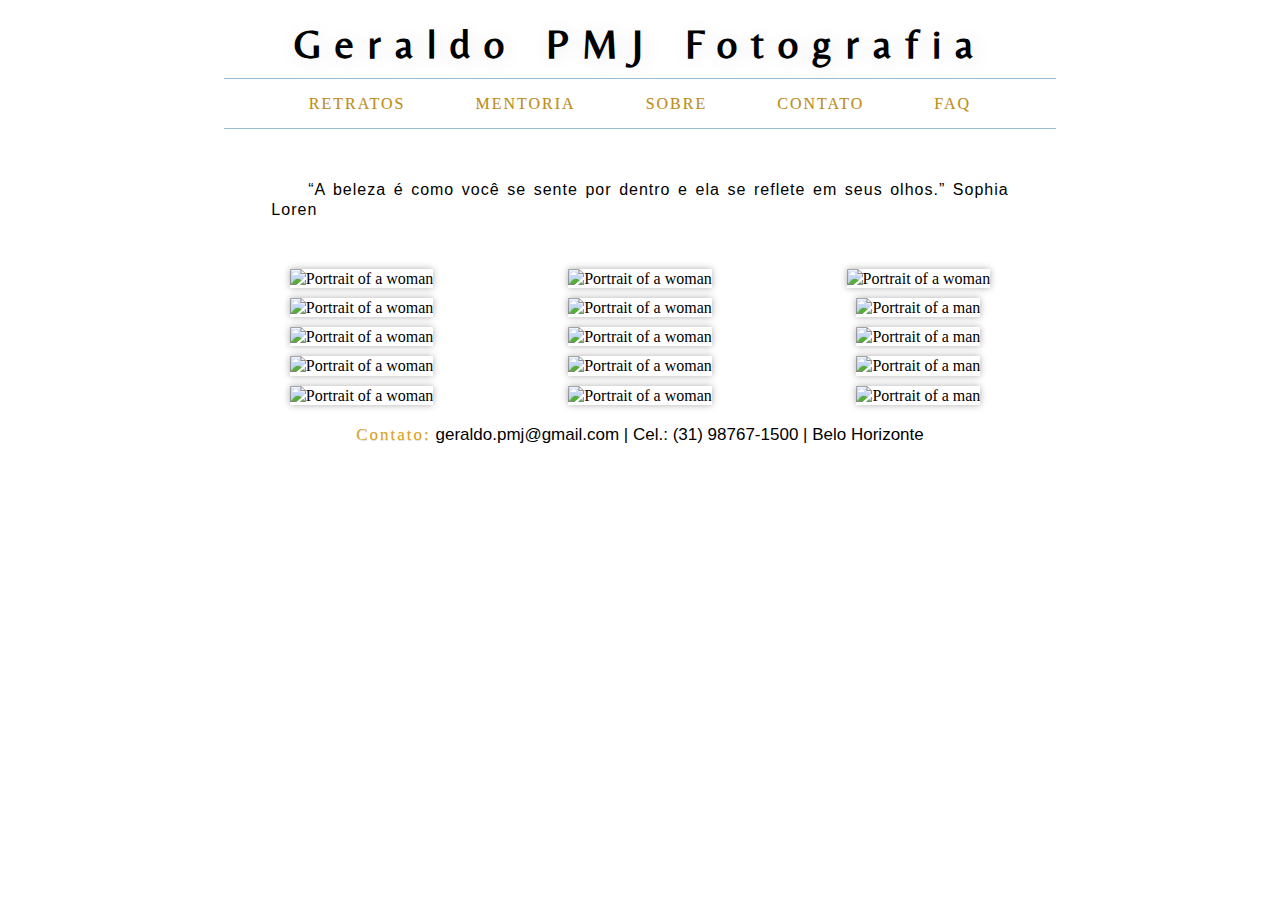
==== index.html @ c6abc226 "chages hr to border lines and other minor changes" ====
<!DOCTYPE html> <!--The declaration is not an HTML tag. 
    It is an "information" to the browser about what document type to expect.-->
    
    <html lang="pt-br"> 
        <!--representa a raiz de um HTML ou XHTML documento. 
        Todos os outros elementos devem ser descendentes desse elemento.-->
        <script src="./script.js"></script>
        
        <head>
            <!-- Providencia informações gerais (metadados) sobre o documento, 
            incluindo seu título e links para scripts e folhas de estilos.-->

            <link rel="preconnect" href="https://fonts.googleapis.com">
            <link rel="preconnect" href="https://fonts.gstatic.com" crossorigin>
            <link href="https://fonts.googleapis.com/css2?family=Belleza&family=EB+Garamond:wght@500&family=Inter:wght@400;900&family=Montserrat&family=Nunito:wght@300&family=Playfair+Display&display=swap" rel="stylesheet">

            <meta charset="UTF-8">
            <meta name="viewport" content="width=device-width, initial-scale=1.0">
            <title>Geraldo PMJ Fotografia</title>
            <link rel="stylesheet" href="./style.css">

        </head>

        <body>
            <!--Representa o conteúdo de um documento HTML.-->
            <script src="script.js"></script>

            <header>
                <!-- Representa um grupo de suporte introdutório ou navegacional. Pode conter 
                alguns elementos de cabeçalho mas também outros elementos como um logo, 
                seções de cabeçalho, formulário de pesquisa, e outros. -->
        
                <div class="title"> 
                    <!--é um container genérico para conteúdo de fluxo, que de 
                    certa forma não representa nada. Ele pode ser utilizado para 
                    agrupar elementos para fins de estilos (usando class ou id)-->
                    
                    <h1>Geraldo PMJ Fotografia</h1>

                </div>

                <div class="menu">
                    <a href="./index.html" class="myButton">RETRATOS</a>
                    <a href="./mentoria.html" class="myButton">MENTORIA</a>
                    <a href="./sobre.html" class="myButton">SOBRE</a>
                    <a href="./contato.html" class="myButton">CONTATO</a>
                    <a href="./faq.html" class="myButton">FAQ</a>
                </div>

            </header>
            
            <main>
                <!--define o conteúdo principal dentro do <body> em seu documento ou aplicação. 
                entende-se como conteúdo principal aquele relacionado diretamente com o tópico 
                central da página ou com a funcionalidade central da aplicação.-->

                <div class="center">
                    ​<p>“A beleza é como você se sente por dentro e ela se reflete em seus olhos.” Sophia Loren</p>
                </div>
                
                <div class="fotos">
                    <section id="photos">
                        <figure><img src="./images/1.jpg" alt="Portrait of a woman"></figure>
                        <figure><img src="./images/2.jpg" alt="Portrait of a woman"></figure>
                        <figure><img src="./images/3.jpg" alt="Portrait of a woman"></figure>
                        <figure><img src="./images/4.jpg" alt="Portrait of a woman"></figure>
                        <figure><img src="./images/5.jpg" alt="Portrait of a woman"></figure>
                        <figure><img src="./images/6.jpg" alt="Portrait of a woman"></figure>
                        <figure><img src="./images/7.jpg" alt="Portrait of a woman"></figure>
                        <figure><img src="./images/8.jpg" alt="Portrait of a woman"></figure>
                        <figure><img src="./images/9.jpg" alt="Portrait of a woman"></figure>
                        <figure><img src="./images/10.jpg" alt="Portrait of a woman"></figure>
                        <figure><img src="./images/11.jpg" alt="Portrait of a woman"></figure>
                        <figure><img src="./images/12.jpg" alt="Portrait of a man"></figure>
                        <figure><img src="./images/13.jpg" alt="Portrait of a man"></figure>
                        <figure><img src="./images/14.jpg" alt="Portrait of a man"></figure>
                        <figure><img src="./images/15.jpg" alt="Portrait of a man"></figure>
                    </section>
                </div>
                
                <div class="contatobase">
                    <a href="./contato.html" class="myButton2">Contato:</a> geraldo.pmj@gmail.com | Cel.: (31) 98767-1500 | Belo Horizonte
                </div>

            </main>

        </body>

    </html>
---- style.css ----
* { /* config box, muda tamanho das fotos */
        margin: 0;
        padding: 0;
        box-sizing: border-box;
    }
    
    body * {/* config da fonte no body */
        font-family: 'EB+Garamond', serif;
        line-height: 120%;
    }
    
    body { /* cor de fundo do body */
        background-color: white;
    
    }
    
    header { /* Config do header */
        padding-top: 20px;
        font-size: 20px;
    }

    .center { /* centralizar coisas da classe center */
        
        padding-bottom: 30px;
        text-align: center;
        margin-left: 5%;
        margin-right: 5%;
    }

    hr { /* linha azul do menu */
        margin-top: 10px;
        margin-bottom: 10px;
        border: solid;
        border-width: 1px;
        border-top: 1px solid rgb(150, 189, 212);
        color: rgb(150, 189, 212);
    }
    
    .title { /* config do titulo */
        color: black;
        text-align: center;
        letter-spacing: 6px;
        text-shadow: 2px 2px 20px rgba(0,0,0,0.1);
        word-spacing: 4px;
        padding-bottom: 10px;
    }

    .menu { /* config do menu */
        display: flex;
        flex-direction: row;
        align-items: center;
        justify-content: center;
        text-align: center;
        padding: 12px;
        border-top: 1px solid rgb(150, 189, 212);
        border-bottom: 1px solid rgb(150, 189, 212);
        margin-left: auto;
        margin-right: auto;
        width: 65%;
    }

    .myButton {/* botão menu */
        text-align: center;
        background-color:transparent;
        color:rgb(191, 142, 19);
        font-size:16px;
        letter-spacing: 2px;
        padding:3px 35px;
        text-decoration:none;
        text-shadow:0px 0px 1px #dfdfdf;
        text-decoration: solid;
        transition: 1s;
    }
    .myButton:hover { /* botão menu ao passar mouse */
        background-color:transparent;
        color:teal;
        transition: 1s;
    }
    .myButton:active { /* botão menu ativo */
        position:relative;
        color:lightblue;
        top:1px;
        transition: 1s;
    }
    .myButton2 { /* botão contato no fim das paginas */
        text-align: center;
        box-shadow:inset 0px 1px 0px 0px #ffffff;
        background-color:transparent;
        border-radius:0px;
        border:0px solid #ffffff;
        color:goldenrod;
        font-size:17px;
        letter-spacing: 2px;
        padding:0px 0px;
        text-decoration:none;
        text-shadow:0px 1px 0px #dfdfdf;
        transition: 1s;
    }
    .myButton2:hover {
        background-color:transparent;
        color:lightblue;
        transition: 1s;
    }
    .myButton2:active {
        position:relative;
        top:1px;
        color:lightblue;
    }
        
    
    main {/* propiedades do main */
        max-width: 64%;
        width: 64%;
        margin: auto;
        gap: 24px;
        margin-top: 32px;
        padding-bottom: 100px;
        text-align: center;
    }

    h1 {/* propiedades dos títulos */
        font-family: 'Belleza', serif;
        letter-spacing: 14px;
        font-size: 34;
    }
    
    .texto {
        padding-left: 20%;
        padding-right: 20%;

    }
    p {/* config dos parágrafos */
        color: black;
        text-align: justify;
        text-indent: 5%;
        padding-bottom: 20px;
        font-family: 'Trebuchet MS', 'Lucida Sans Unicode', 'Lucida Grande', 'Lucida Sans', Arial, sans-serif;
        word-spacing: 2px;
        letter-spacing: 1px;
    }

    #photos {/* organiza a grid das fotos */
        column-count:         3;
        column-gap:           16px; 
      }
      
    #photos img {/* propiedades das fotos */
        width: 100%;
        margin-bottom: 10px;
        border-radius: 1%;
        box-shadow: 0px 0px 7px 0px rgba(0,0,0,0.32);
     }
        
    .fotos figure:hover img { /* Faz ter flashs nas fotos ao passar o mouse*/
            opacity: 1;
            animation: flash 1.5s;
            cursor: no-drop;
    }


    img {/* previne copiar e salvar imagem com botão direito */
        pointer-events: none;
    }

    .estudo img {  /*imagem na página mentoria*/
        border-radius: 50%;
        width: 40%;
    }
    
    .eu img { /*imagem na página sobre*/
        border-radius: 70%;
        width: 30%;
    }

    .contatobase {/* config da base do contato*/
        padding-top: 10px;
        font-size:17px;
        font-family: 'Trebuchet MS', 'Lucida Sans Unicode', 'Lucida Grande', 'Lucida Sans', Arial, sans-serif;
    }

    .contatobox {/* config do contato box*/
        margin-left: auto;
        margin-right: auto;
    }

    #formsec {/*`form contato */
        background-color: rgba(218, 165, 32, 0.203);
        padding: 20px;
        width: 40%;
        border: #dfdfdf;
        margin-left: auto;
        margin-right: auto;
        border-radius: 6%;
        margin-bottom: 60px;
    }

    form {/*`form contato */
        display: flex;
        flex-direction: column;
    }

    label {/*`form contato */
        /*Para ter certeza que todas as labels tem o mesmo tamanho e estão propriamente alinhadas */
        display: inline-block;
        text-align: center;
        font-size: 1.2em;
    }

    input, textarea {/*`form contato */
        /* Para certificar-se que todos os campos de texto têm as mesmas configurações de fonte. Por padrão, textareas ter uma fonte monospace*/
        font: 14px sans-serif;
        padding: 15px;
        text-align: justify;
        /* Para dar o mesmo tamanho a todos os campo de texto */
        width: 100%;
        /* Para harmonizar o look & feel das bordas nos campos de texto*/
        border: 1px solid rgb(230, 230, 230);
        background-color: #ffffff;
        margin-bottom: 20px;
         transition: all 1s;
    }

    input:focus, textarea:focus { /* contato */
        /* Dar um pouco de destaque nos elementos ativos */
        border-radius: 1%;
        transition: all 1s;
    }

    textarea {/* area de texto contato */
        /* Para alinhar corretamente os campos de texto de várias linhas com sua label*/
        vertical-align: top;
        
        /* Para dar espaço suficiente para digitar algum texto */
        height: 15em;
        
        /* Para permitir aos usuários redimensionarem qualquer textarea verticalmente. Ele não funciona em todos os browsers */
        resize: vertical;
    }

    .button { /* botão menu */
        /* Para posicionar os botões para a mesma posição dos campos de texto */
         padding-left: 0px; /* mesmo tamanho que os elementos do tipo label */
    }
    
    button {/* botão do contato */
        margin-left: 1.5em;
        background-color: rgb(127, 200, 222);
        border: 5px;
        border-radius: 10px; 
        padding: 15px 30px;
        font: 1.0em "Fira Sans", sans-serif;
    }

    button:hover {
        cursor: pointer;
    }

    .faq {
        margin-left: 25%;
        margin-right: 25%;
    }
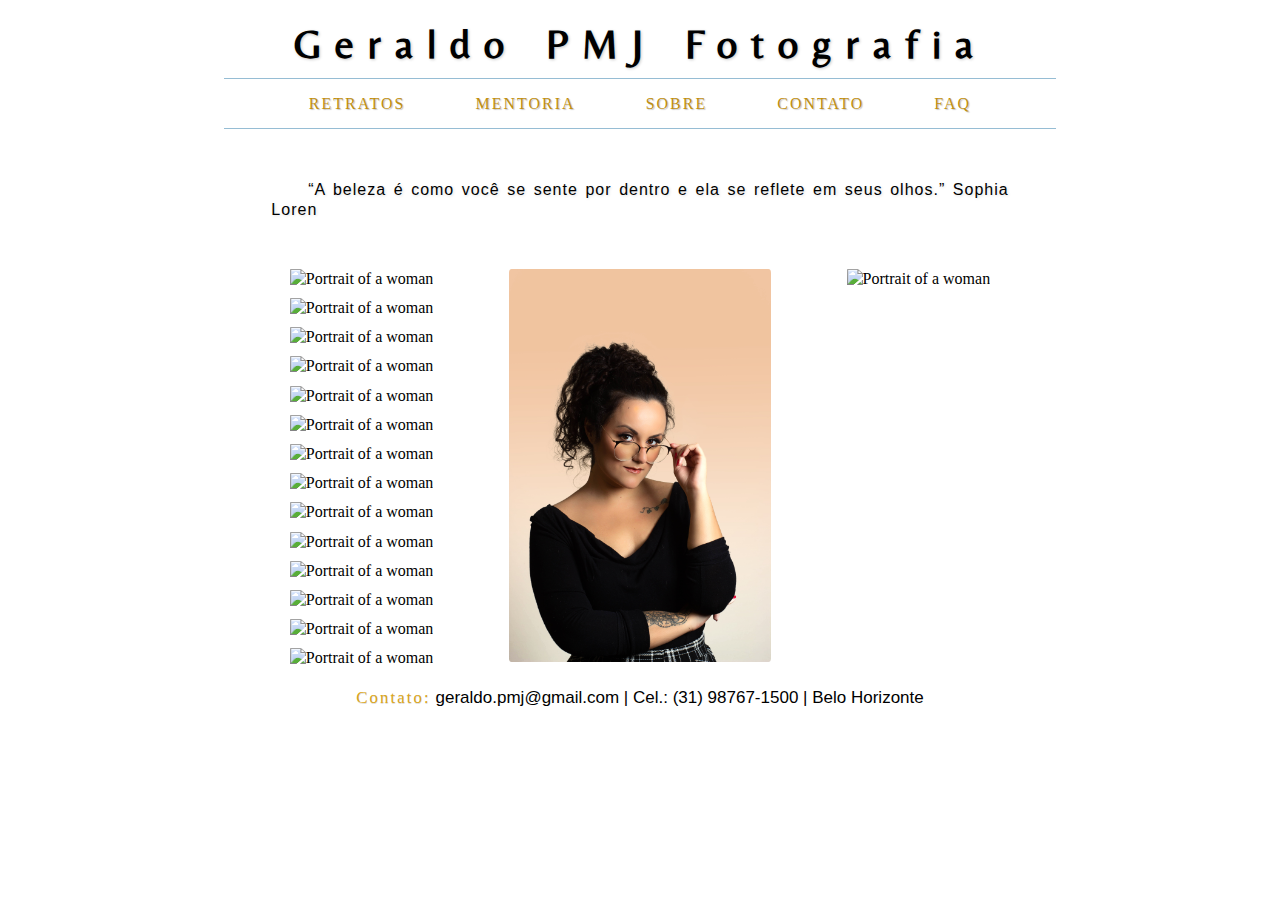
==== commit fcaeedd0: "image zoom on hover" ====
--- a/index.html
+++ b/index.html
@@ -71,11 +71,11 @@
                         <figure><img src="./images/9.jpg" alt="Portrait of a woman"></figure>
                         <figure><img src="./images/10.jpg" alt="Portrait of a woman"></figure>
                         <figure><img src="./images/11.jpg" alt="Portrait of a woman"></figure>
-                        <figure><img src="./images/12.jpg" alt="Portrait of a man"></figure>
-                        <figure><img src="./images/13.jpg" alt="Portrait of a man"></figure>
-                        <figure><img src="./images/14.jpg" alt="Portrait of a man"></figure>
-                        <figure><img src="./images/15.jpg" alt="Portrait of a man"></figure>
-                    </section>
+                        <figure><img src="./images/12.jpg" alt="Portrait of a woman"></figure>
+                        <figure><img src="./images/13.jpg" alt="Portrait of a woman"></figure>
+                        <figure><img src="./images/14.jpg" alt="Portrait of a woman"></figure>
+                        <figure><img src="./images/16.jpg" alt="Portrait of a woman"></figure>
+                        <figure><img src="./images/15.jpg" alt="Portrait of a woman"></figure>
                 </div>
                 
                 <div class="contatobase">
--- a/style.css
+++ b/style.css
@@ -43,6 +43,7 @@
         text-shadow: 2px 2px 20px rgba(0,0,0,0.1);
         word-spacing: 4px;
         padding-bottom: 10px;
+        text-shadow: 1px 1px 3px rgb(200, 200, 200);
     }
 
     .menu { /* config do menu */
@@ -62,25 +63,22 @@
     .myButton {/* botão menu */
         text-align: center;
         background-color:transparent;
-        color:rgb(191, 142, 19);
+        color:rgb(193, 143, 16);
         font-size:16px;
         letter-spacing: 2px;
         padding:3px 35px;
         text-decoration:none;
-        text-shadow:0px 0px 1px #dfdfdf;
-        text-decoration: solid;
-        transition: 1s;
+        transition: 0.8s;
+        text-shadow: 1px 1px 1px rgb(200, 200, 200);
     }
     .myButton:hover { /* botão menu ao passar mouse */
-        background-color:transparent;
         color:teal;
-        transition: 1s;
+        transition: 0.8s;
     }
     .myButton:active { /* botão menu ativo */
-        position:relative;
-        color:lightblue;
-        top:1px;
-        transition: 1s;
+        color:rgb(0, 69, 92);
+        transition: 0.8s;
+        text-shadow: 1px 1px 10px rgb(0, 0, 0);
     }
     .myButton2 { /* botão contato no fim das paginas */
         text-align: center;
@@ -97,16 +95,13 @@
         transition: 1s;
     }
     .myButton2:hover {
-        background-color:transparent;
         color:lightblue;
         transition: 1s;
     }
     .myButton2:active {
-        position:relative;
         top:1px;
         color:lightblue;
     }
-        
     
     main {/* propiedades do main */
         max-width: 64%;
@@ -137,29 +132,34 @@
         font-family: 'Trebuchet MS', 'Lucida Sans Unicode', 'Lucida Grande', 'Lucida Sans', Arial, sans-serif;
         word-spacing: 2px;
         letter-spacing: 1px;
+        text-shadow: 1px 1px 3px rgb(221, 221, 221);
     }
 
     #photos {/* organiza a grid das fotos */
-        column-count:         3;
-        column-gap:           16px; 
-      }
-      
+        column-count: 3;
+        column-gap: 16px; 
+    }
+
     #photos img {/* propiedades das fotos */
         width: 100%;
         margin-bottom: 10px;
         border-radius: 1%;
-        box-shadow: 0px 0px 7px 0px rgba(0,0,0,0.32);
-     }
-        
-    .fotos figure:hover img { /* Faz ter flashs nas fotos ao passar o mouse*/
-            opacity: 1;
-            animation: flash 1.5s;
-            cursor: no-drop;
-    }
-
+        transition: 0.5s;
+    }
+    #photos figure {/* propiedades das fotos */
+        transition: 0.5s;
+    }
+
+    #photos figure:hover {/* propiedades das fotos */
+        width: 100%;
+        border-radius: 1%;
+        transform: scale(1.5); 
+        filter: drop-shadow(0px 0px 100vw rgb(255, 255, 255));;
+        transition: 0.5s;
+    }
 
     img {/* previne copiar e salvar imagem com botão direito */
-        pointer-events: none;
+        pointer-events:none
     }
 
     .estudo img {  /*imagem na página mentoria*/
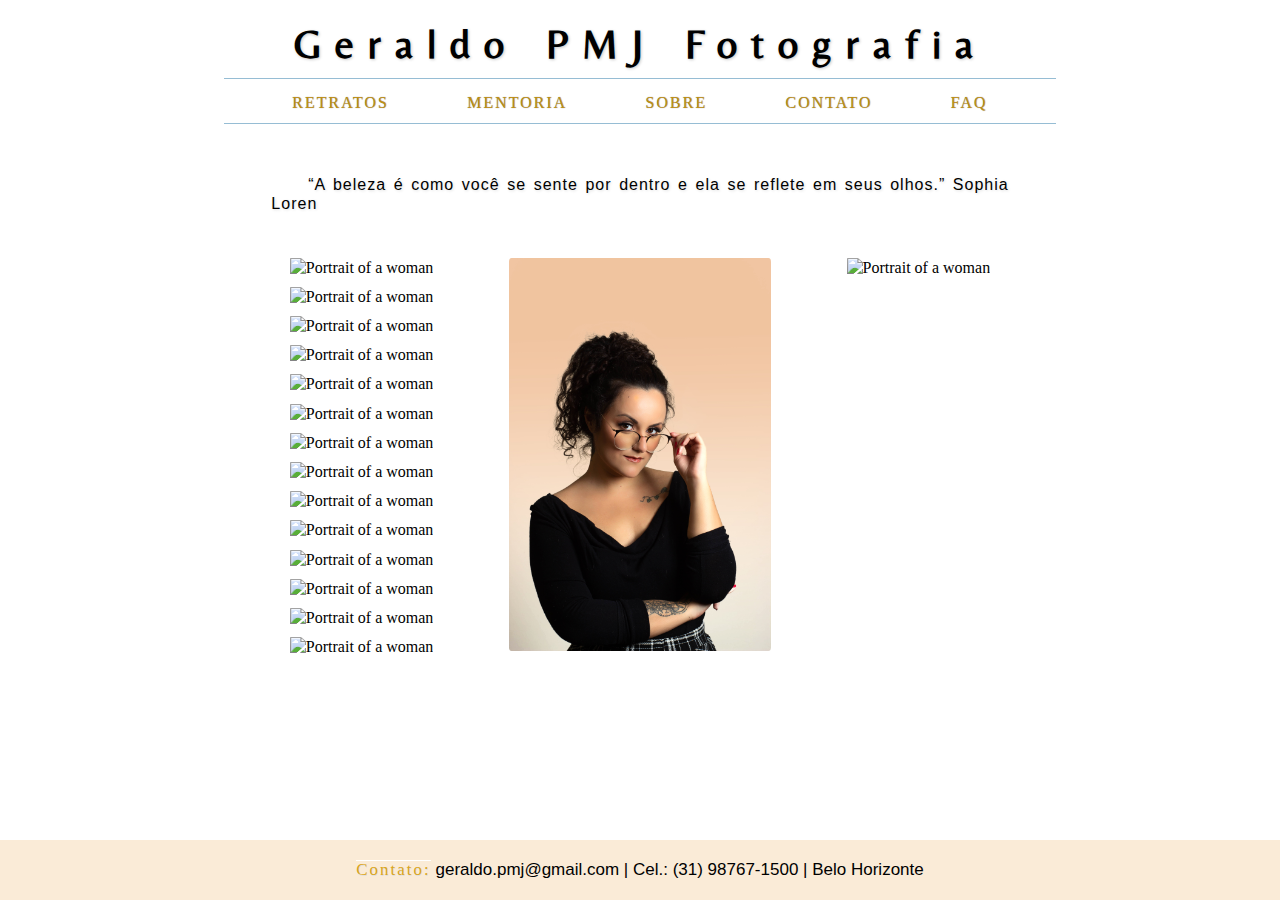
==== commit 323fc99a: "1.1 added responsivity to site" ====
--- a/index.html
+++ b/index.html
@@ -23,8 +23,6 @@
 
         <body>
             <!--Representa o conteúdo de um documento HTML.-->
-            <script src="script.js"></script>
-
             <header>
                 <!-- Representa um grupo de suporte introdutório ou navegacional. Pode conter 
                 alguns elementos de cabeçalho mas também outros elementos como um logo, 
@@ -39,12 +37,14 @@
 
                 </div>
 
-                <div class="menu">
-                    <a href="./index.html" class="myButton">RETRATOS</a>
-                    <a href="./mentoria.html" class="myButton">MENTORIA</a>
-                    <a href="./sobre.html" class="myButton">SOBRE</a>
-                    <a href="./contato.html" class="myButton">CONTATO</a>
-                    <a href="./faq.html" class="myButton">FAQ</a>
+                <div class="menupad">
+                    <ul class="menu">
+                        <li><a href="./index.html" class="myButton">RETRATOS</a></li>
+                        <li><a href="./mentoria.html" class="myButton">MENTORIA</a></li>
+                        <li><a href="./sobre.html" class="myButton">SOBRE</a></li>
+                        <li><a href="./contato.html" class="myButton">CONTATO</a></li>
+                        <li><a href="./faq.html" class="myButton">FAQ</a></li>
+                    </ul>
                 </div>
 
             </header>
@@ -78,12 +78,11 @@
                         <figure><img src="./images/15.jpg" alt="Portrait of a woman"></figure>
                 </div>
                 
-                <div class="contatobase">
-                    <a href="./contato.html" class="myButton2">Contato:</a> geraldo.pmj@gmail.com | Cel.: (31) 98767-1500 | Belo Horizonte
-                </div>
 
             </main>
-
+            <footer class="contatobase">
+                <a href="./contato.html" class="myButton2">Contato:</a> geraldo.pmj@gmail.com | Cel.: (31) 98767-1500 | Belo Horizonte
+            </footer>
         </body>
-
+    <script src="script.js"></script>
     </html>--- a/style.css
+++ b/style.css
@@ -11,17 +11,24 @@
     
     body { /* cor de fundo do body */
         background-color: white;
-    
+        display: flex;
+        flex-direction:column;
+        justify-content: center;
+        text-align: center;
+        min-height: 100vh;
     }
     
     header { /* Config do header */
         padding-top: 20px;
         font-size: 20px;
+        display: flex;
+        flex-direction: column;
+        justify-content: center;
+        text-align: center;
+        align-items: center;
     }
 
     .center { /* centralizar coisas da classe center */
-        
-        padding-bottom: 30px;
         text-align: center;
         margin-left: 5%;
         margin-right: 5%;
@@ -42,22 +49,26 @@
         letter-spacing: 6px;
         text-shadow: 2px 2px 20px rgba(0,0,0,0.1);
         word-spacing: 4px;
+        padding: 0px 10px;
         padding-bottom: 10px;
         text-shadow: 1px 1px 3px rgb(200, 200, 200);
     }
 
-    .menu { /* config do menu */
-        display: flex;
-        flex-direction: row;
-        align-items: center;
-        justify-content: center;
-        text-align: center;
-        padding: 12px;
+    .menupad{
         border-top: 1px solid rgb(150, 189, 212);
         border-bottom: 1px solid rgb(150, 189, 212);
-        margin-left: auto;
-        margin-right: auto;
         width: 65%;
+        padding: 10px 0px;
+    }
+
+    .menu { /* config do menu */
+        list-style-type:none;
+        display: flex;
+        flex-direction: row;
+        justify-content: center;
+        flex-wrap: wrap;
+        text-align: center;
+        justify-content: space-evenly;   
     }
 
     .myButton {/* botão menu */
@@ -66,10 +77,11 @@
         color:rgb(193, 143, 16);
         font-size:16px;
         letter-spacing: 2px;
-        padding:3px 35px;
         text-decoration:none;
         transition: 0.8s;
-        text-shadow: 1px 1px 1px rgb(200, 200, 200);
+        padding: 10px;
+        text-shadow: 0px 0px 1px rgb(128, 128, 128);
+        width: 80%;
     }
     .myButton:hover { /* botão menu ao passar mouse */
         color:teal;
@@ -109,7 +121,9 @@
         margin: auto;
         gap: 24px;
         margin-top: 32px;
-        padding-bottom: 100px;
+        display: flex;
+        flex-direction:column;
+        justify-content: center;
         text-align: center;
     }
 
@@ -120,10 +134,15 @@
     }
     
     .texto {
-        padding-left: 20%;
-        padding-right: 20%;
-
-    }
+        padding-left: 10%;
+        padding-right: 10%;
+
+    }
+
+h3{
+    margin: 10px;
+}
+
     p {/* config dos parágrafos */
         color: black;
         text-align: justify;
@@ -169,13 +188,15 @@
     
     .eu img { /*imagem na página sobre*/
         border-radius: 70%;
-        width: 30%;
+        width: 25%;
     }
 
     .contatobase {/* config da base do contato*/
-        padding-top: 10px;
         font-size:17px;
         font-family: 'Trebuchet MS', 'Lucida Sans Unicode', 'Lucida Grande', 'Lucida Sans', Arial, sans-serif;
+        background-color: antiquewhite;
+        padding: 20px;
+        margin-top: auto;
     }
 
     .contatobox {/* config do contato box*/
@@ -191,7 +212,7 @@
         margin-left: auto;
         margin-right: auto;
         border-radius: 6%;
-        margin-bottom: 60px;
+        margin-bottom: 0px;
     }
 
     form {/*`form contato */
@@ -215,6 +236,7 @@
         width: 100%;
         /* Para harmonizar o look & feel das bordas nos campos de texto*/
         border: 1px solid rgb(230, 230, 230);
+        border-radius: 15px;
         background-color: #ffffff;
         margin-bottom: 20px;
          transition: all 1s;
@@ -222,7 +244,7 @@
 
     input:focus, textarea:focus { /* contato */
         /* Dar um pouco de destaque nos elementos ativos */
-        border-radius: 1%;
+        border-radius: 15px;
         transition: all 1s;
     }
 
@@ -231,7 +253,7 @@
         vertical-align: top;
         
         /* Para dar espaço suficiente para digitar algum texto */
-        height: 15em;
+        height: 12em;
         
         /* Para permitir aos usuários redimensionarem qualquer textarea verticalmente. Ele não funciona em todos os browsers */
         resize: vertical;
@@ -249,13 +271,27 @@
         border-radius: 10px; 
         padding: 15px 30px;
         font: 1.0em "Fira Sans", sans-serif;
+        transition: 0.5s;
+        transition: background-color, 0.5s;
     }
 
     button:hover {
         cursor: pointer;
+        color: blanchedalmond;
+        background-color: rgb(0, 71, 92);
+        transition: 0.5s;
+        transition: background-color, 0.5s;
+    }
+
+    button:active {
+        translate: 0px 1px;
+        color: blanchedalmond;
+        background-color: rgb(0, 71, 92);
+        transition: 0.5s;
+        transition: background-color, 0.5s;
     }
 
     .faq {
-        margin-left: 25%;
-        margin-right: 25%;
-    }
+        margin-left: 13%;
+        margin-right: 13%;
+    }
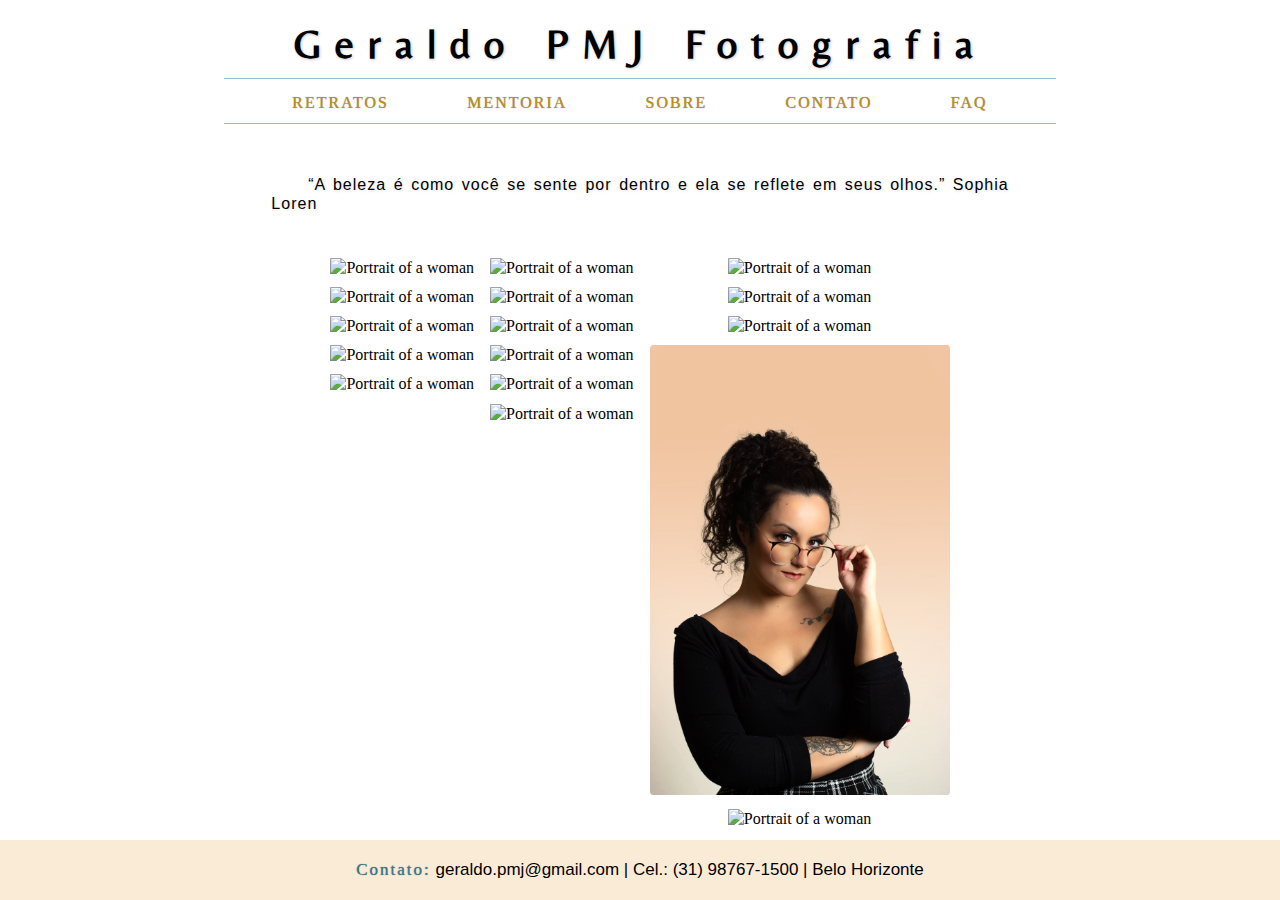
==== commit e88ae6d2: "1.2.1 improved responsivity" ====
--- a/index.html
+++ b/index.html
@@ -59,23 +59,32 @@
                 </div>
                 
                 <div class="fotos">
-                    <section id="photos">
-                        <figure><img src="./images/1.jpg" alt="Portrait of a woman"></figure>
-                        <figure><img src="./images/2.jpg" alt="Portrait of a woman"></figure>
-                        <figure><img src="./images/3.jpg" alt="Portrait of a woman"></figure>
-                        <figure><img src="./images/4.jpg" alt="Portrait of a woman"></figure>
-                        <figure><img src="./images/5.jpg" alt="Portrait of a woman"></figure>
-                        <figure><img src="./images/6.jpg" alt="Portrait of a woman"></figure>
-                        <figure><img src="./images/7.jpg" alt="Portrait of a woman"></figure>
-                        <figure><img src="./images/8.jpg" alt="Portrait of a woman"></figure>
-                        <figure><img src="./images/9.jpg" alt="Portrait of a woman"></figure>
-                        <figure><img src="./images/10.jpg" alt="Portrait of a woman"></figure>
-                        <figure><img src="./images/11.jpg" alt="Portrait of a woman"></figure>
-                        <figure><img src="./images/12.jpg" alt="Portrait of a woman"></figure>
-                        <figure><img src="./images/13.jpg" alt="Portrait of a woman"></figure>
-                        <figure><img src="./images/14.jpg" alt="Portrait of a woman"></figure>
-                        <figure><img src="./images/16.jpg" alt="Portrait of a woman"></figure>
-                        <figure><img src="./images/15.jpg" alt="Portrait of a woman"></figure>
+                    <ul class="photos">
+                        <div>
+                            <li><figure><img src="./images/1.jpg" alt="Portrait of a woman"></figure></li>
+                            <li><figure><img src="./images/2.jpg" alt="Portrait of a woman"></figure></li>
+                            <li><figure><img src="./images/3.jpg" alt="Portrait of a woman"></figure></li>
+                            <li><figure><img src="./images/4.jpg" alt="Portrait of a woman"></figure></li>
+                            <li><figure><img src="./images/5.jpg" alt="Portrait of a woman"></figure></li>
+                        </div>
+
+                        <div>
+                            <li><figure><img src="./images/6.jpg" alt="Portrait of a woman"></figure></li>
+                            <li><figure><img src="./images/7.jpg" alt="Portrait of a woman"></figure></li>
+                            <li><figure><img src="./images/8.jpg" alt="Portrait of a woman"></figure></li>
+                            <li><figure><img src="./images/9.jpg" alt="Portrait of a woman"></figure></li>
+                            <li><figure><img src="./images/10.jpg" alt="Portrait of a woman"></figure></li>
+                            <li><figure><img src="./images/11.jpg" alt="Portrait of a woman"></figure></li>    
+                        </div>
+
+                        <div>
+                            <li><figure><img src="./images/12.jpg" alt="Portrait of a woman"></figure></li>
+                            <li><figure><img src="./images/13.jpg" alt="Portrait of a woman"></figure></li>
+                            <li><figure><img src="./images/14.jpg" alt="Portrait of a woman"></figure></li>
+                            <li><figure><img src="./images/16.jpg" alt="Portrait of a woman"></figure></li>
+                            <li><figure><img src="./images/15.jpg" alt="Portrait of a woman"></figure></li>            
+                        </div>
+                    </ul>
                 </div>
                 
 
--- a/style.css
+++ b/style.css
@@ -94,25 +94,20 @@
     }
     .myButton2 { /* botão contato no fim das paginas */
         text-align: center;
-        box-shadow:inset 0px 1px 0px 0px #ffffff;
-        background-color:transparent;
-        border-radius:0px;
-        border:0px solid #ffffff;
-        color:goldenrod;
+        color:rgb(53, 120, 143);
         font-size:17px;
         letter-spacing: 2px;
         padding:0px 0px;
         text-decoration:none;
-        text-shadow:0px 1px 0px #dfdfdf;
+        text-shadow:0px 0px 1px #707070;
         transition: 1s;
     }
     .myButton2:hover {
-        color:lightblue;
+        color:rgb(0, 59, 78);
         transition: 1s;
     }
     .myButton2:active {
-        top:1px;
-        color:lightblue;
+        color:rgb(147, 0, 0);
     }
     
     main {/* propiedades do main */
@@ -124,6 +119,8 @@
         display: flex;
         flex-direction:column;
         justify-content: center;
+        align-items: center;
+        align-content: center;
         text-align: center;
     }
 
@@ -154,26 +151,32 @@
         text-shadow: 1px 1px 3px rgb(221, 221, 221);
     }
 
-    #photos {/* organiza a grid das fotos */
-        column-count: 3;
-        column-gap: 16px; 
-    }
-
-    #photos img {/* propiedades das fotos */
-        width: 100%;
+    .photos {/* organiza a grid das fotos */
+        display: flex;
+        flex-direction: row;
+        justify-content: center;
+        gap: 16px;
+        flex-wrap: wrap;
+    }
+
+    li{
+        list-style-type:none;
+    }
+
+    .photos img {/* propiedades das fotos */
+        width: 300px;
         margin-bottom: 10px;
         border-radius: 1%;
         transition: 0.5s;
     }
-    #photos figure {/* propiedades das fotos */
-        transition: 0.5s;
-    }
-
-    #photos figure:hover {/* propiedades das fotos */
-        width: 100%;
+    .photos figure {/* propiedades das fotos */
+        transition: 0.5s;
+    }
+
+    .photos figure:hover {/* propiedades das fotos */
         border-radius: 1%;
-        transform: scale(1.5); 
-        filter: drop-shadow(0px 0px 100vw rgb(255, 255, 255));;
+        transform: scale(1.2); 
+        filter: drop-shadow(0px 0px 100vw rgb(0, 0, 0));;
         transition: 0.5s;
     }
 
@@ -187,7 +190,7 @@
     }
     
     .eu img { /*imagem na página sobre*/
-        border-radius: 70%;
+        border-radius: 50%;
         width: 25%;
     }
 
@@ -204,15 +207,14 @@
         margin-right: auto;
     }
 
-    #formsec {/*`form contato */
+    .formsec {/*`form contato */
         background-color: rgba(218, 165, 32, 0.203);
         padding: 20px;
-        width: 40%;
+        width: 300px;
         border: #dfdfdf;
-        margin-left: auto;
-        margin-right: auto;
         border-radius: 6%;
-        margin-bottom: 0px;
+        margin: auto;
+        margin-bottom: 30px;
     }
 
     form {/*`form contato */
@@ -233,7 +235,7 @@
         padding: 15px;
         text-align: justify;
         /* Para dar o mesmo tamanho a todos os campo de texto */
-        width: 100%;
+        width: 90%;
         /* Para harmonizar o look & feel das bordas nos campos de texto*/
         border: 1px solid rgb(230, 230, 230);
         border-radius: 15px;
@@ -255,7 +257,7 @@
         /* Para dar espaço suficiente para digitar algum texto */
         height: 12em;
         
-        /* Para permitir aos usuários redimensionarem qualquer textarea verticalmente. Ele não funciona em todos os browsers */
+        /* Para permitir aos usuários redimensionarem textarea verticalmente. Ele não funciona em todos os browsers */
         resize: vertical;
     }
 
@@ -264,7 +266,7 @@
          padding-left: 0px; /* mesmo tamanho que os elementos do tipo label */
     }
     
-    button {/* botão do contato */
+    button {/* botão do form contato */
         margin-left: 1.5em;
         background-color: rgb(127, 200, 222);
         border: 5px;
@@ -295,3 +297,25 @@
         margin-left: 13%;
         margin-right: 13%;
     }
+
+/* ===== Scrollbar CSS ===== */
+  /* Firefox */
+  * {
+    scrollbar-width: auto;
+    scrollbar-color: #ffdb8e #fafafa;
+  }
+
+  /* Chrome, Edge, and Safari */
+  *::-webkit-scrollbar {
+    width: 16px;
+  }
+
+  *::-webkit-scrollbar-track {
+    background: #fafafa;
+  }
+
+  *::-webkit-scrollbar-thumb {
+    background-color: #ffdb8e;
+    border-radius: 10px;
+    border: 1px outset #ffffff;
+  }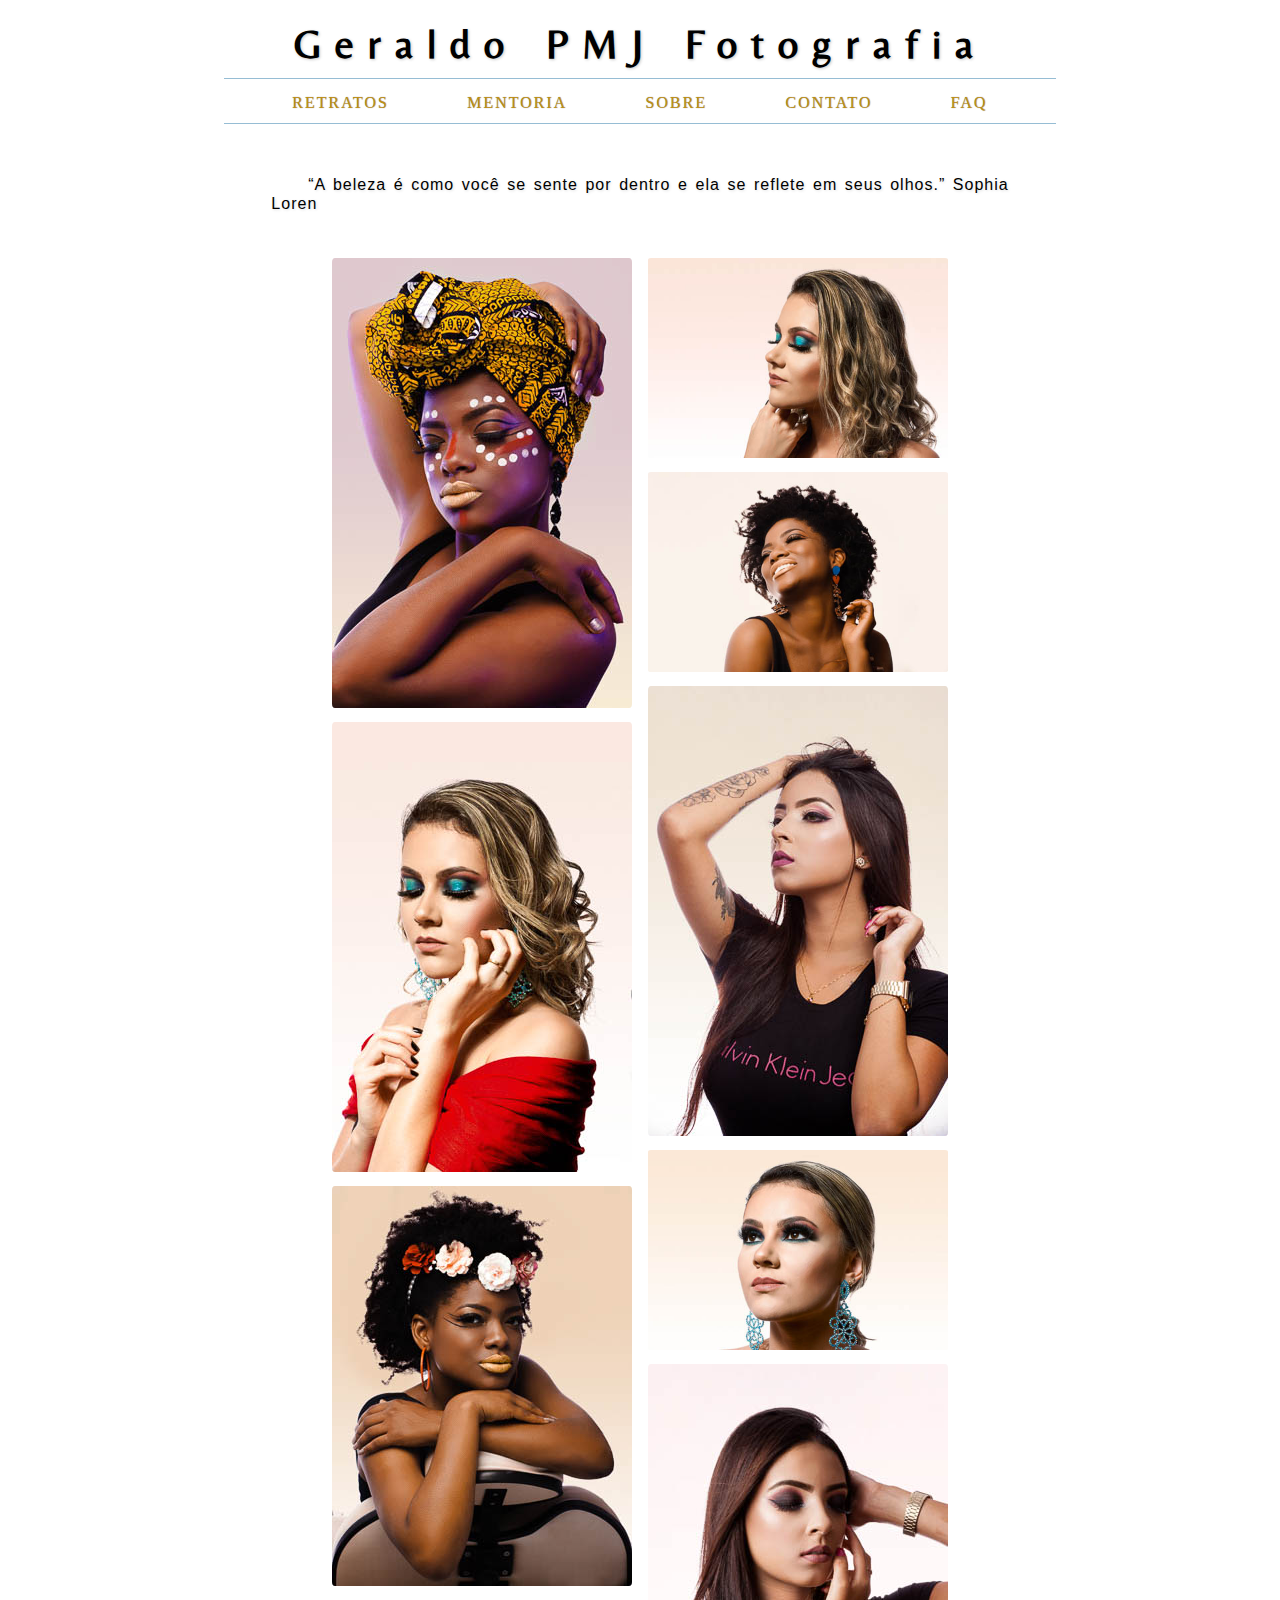
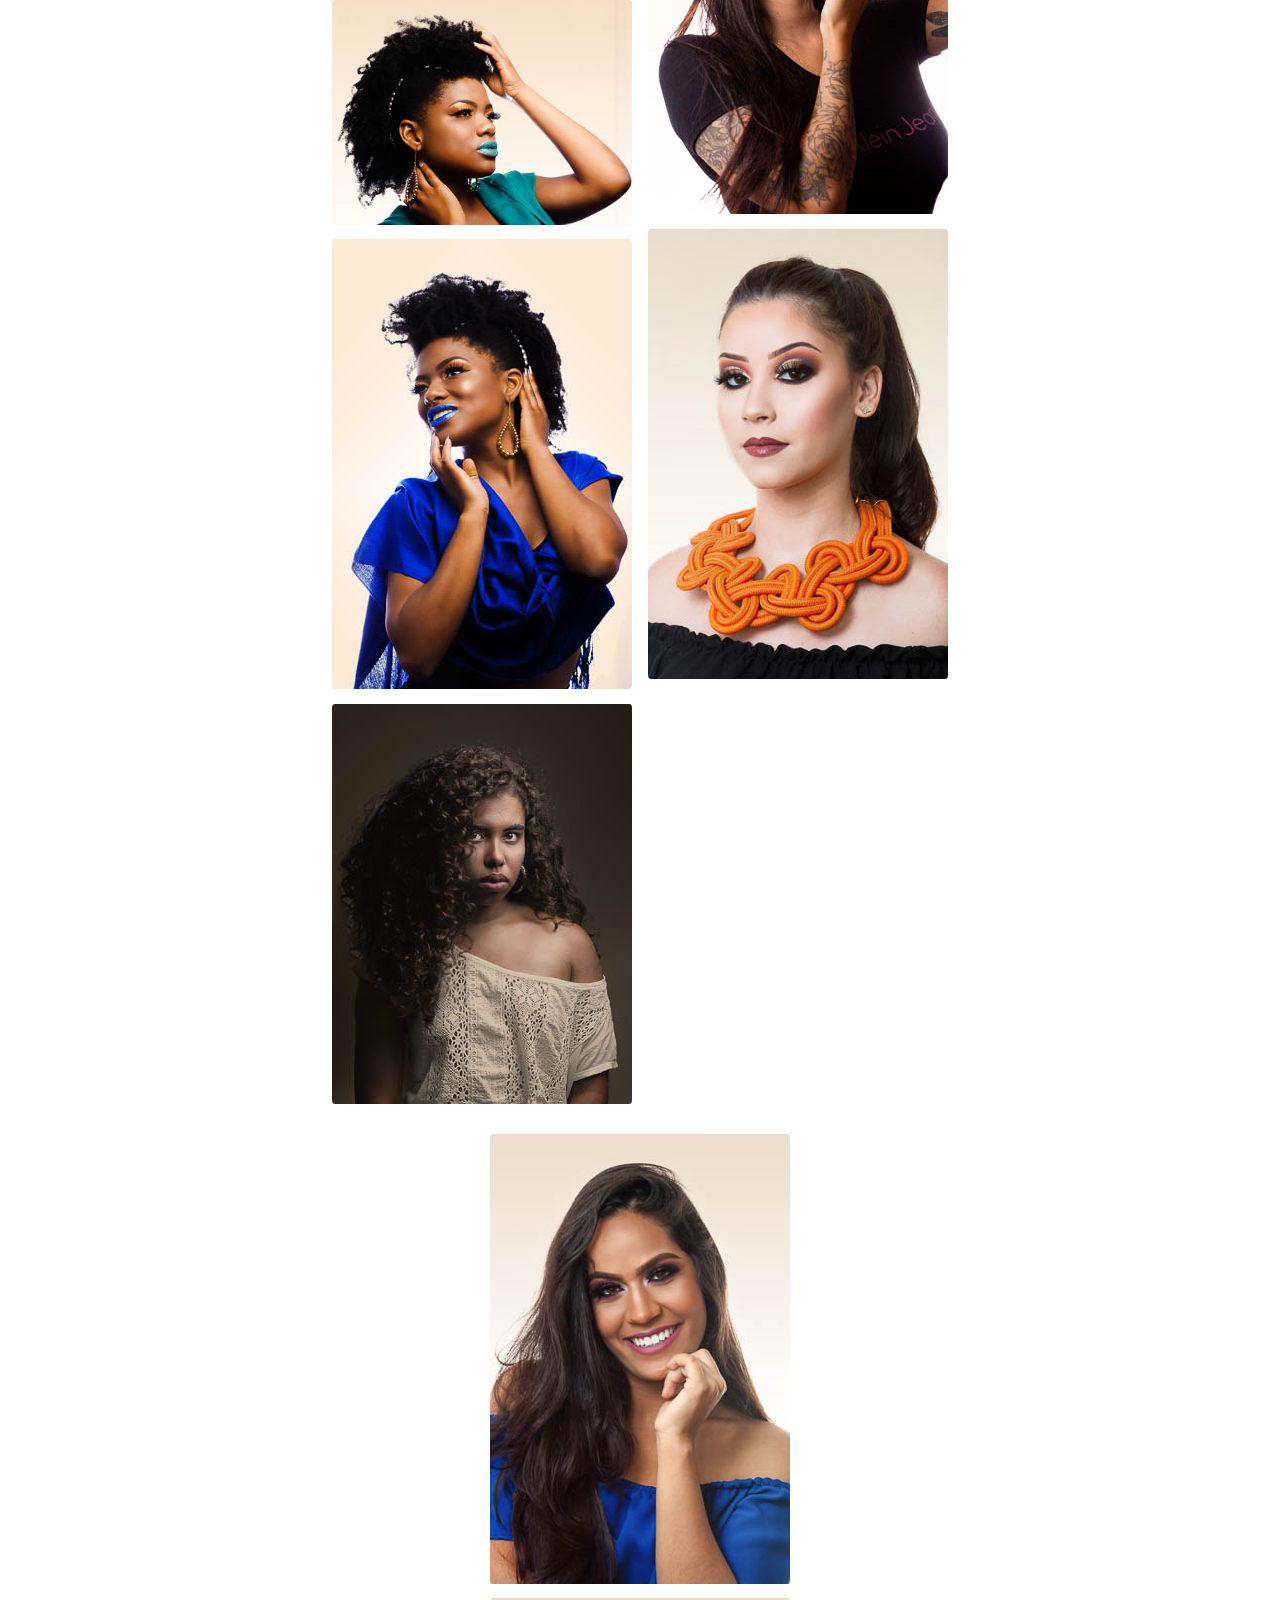
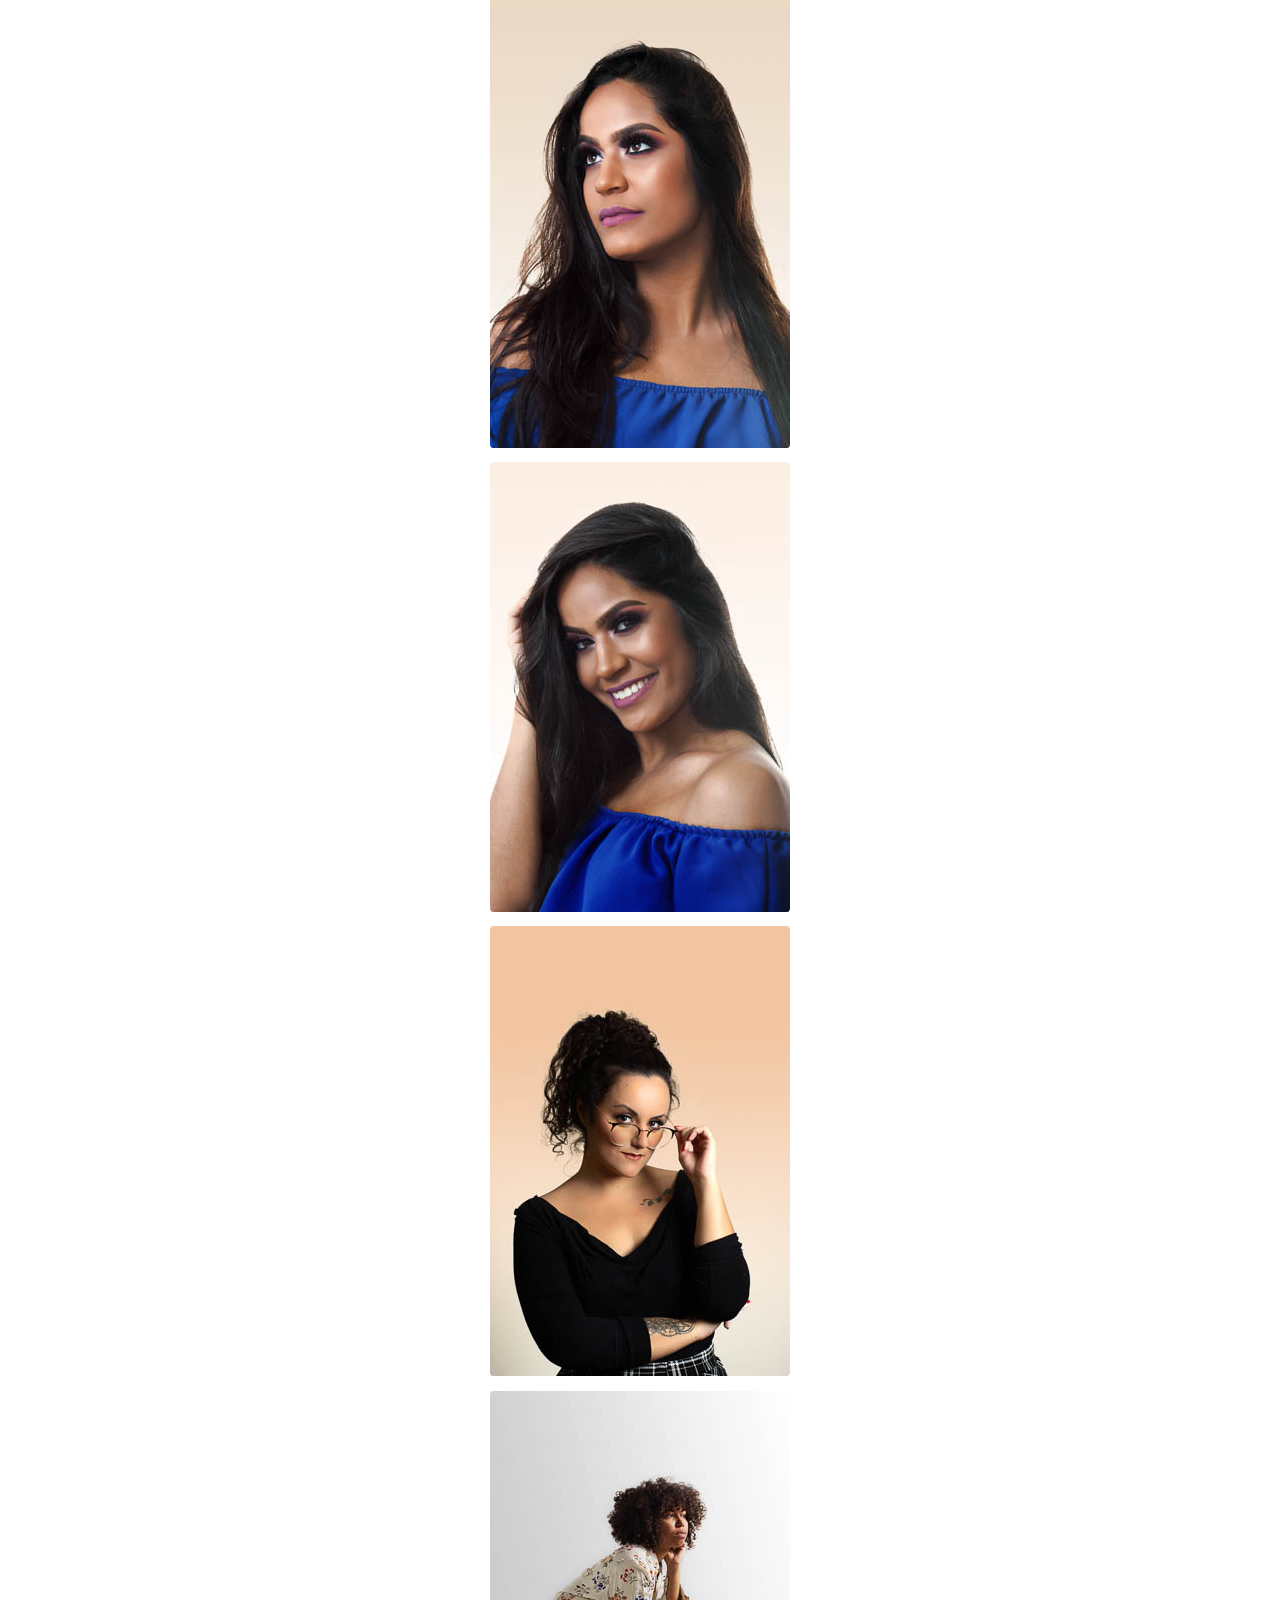
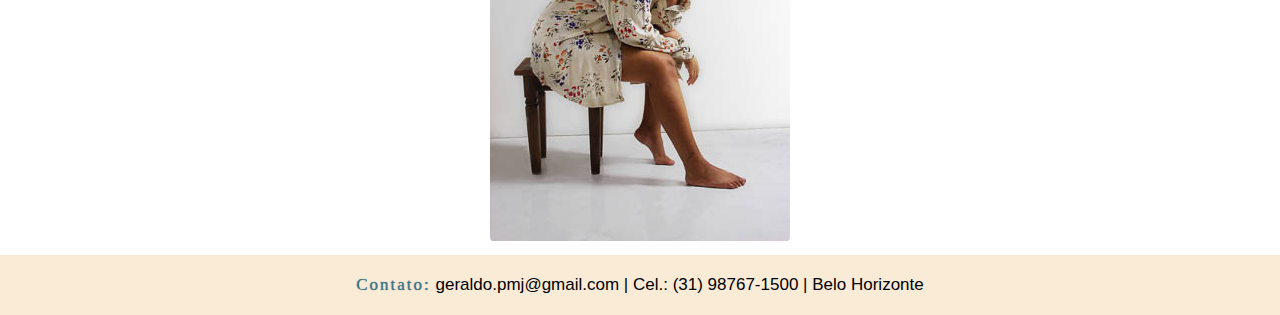
==== commit c9b81c05: "image update for fast loading" ====
--- a/index.html
+++ b/index.html
@@ -66,6 +66,7 @@
                             <li><figure><img src="./images/3.jpg" alt="Portrait of a woman"></figure></li>
                             <li><figure><img src="./images/4.jpg" alt="Portrait of a woman"></figure></li>
                             <li><figure><img src="./images/5.jpg" alt="Portrait of a woman"></figure></li>
+                            <li><figure><img src="./images/17.jpg" alt="Portrait of a woman"></figure></li>
                         </div>
 
                         <div>
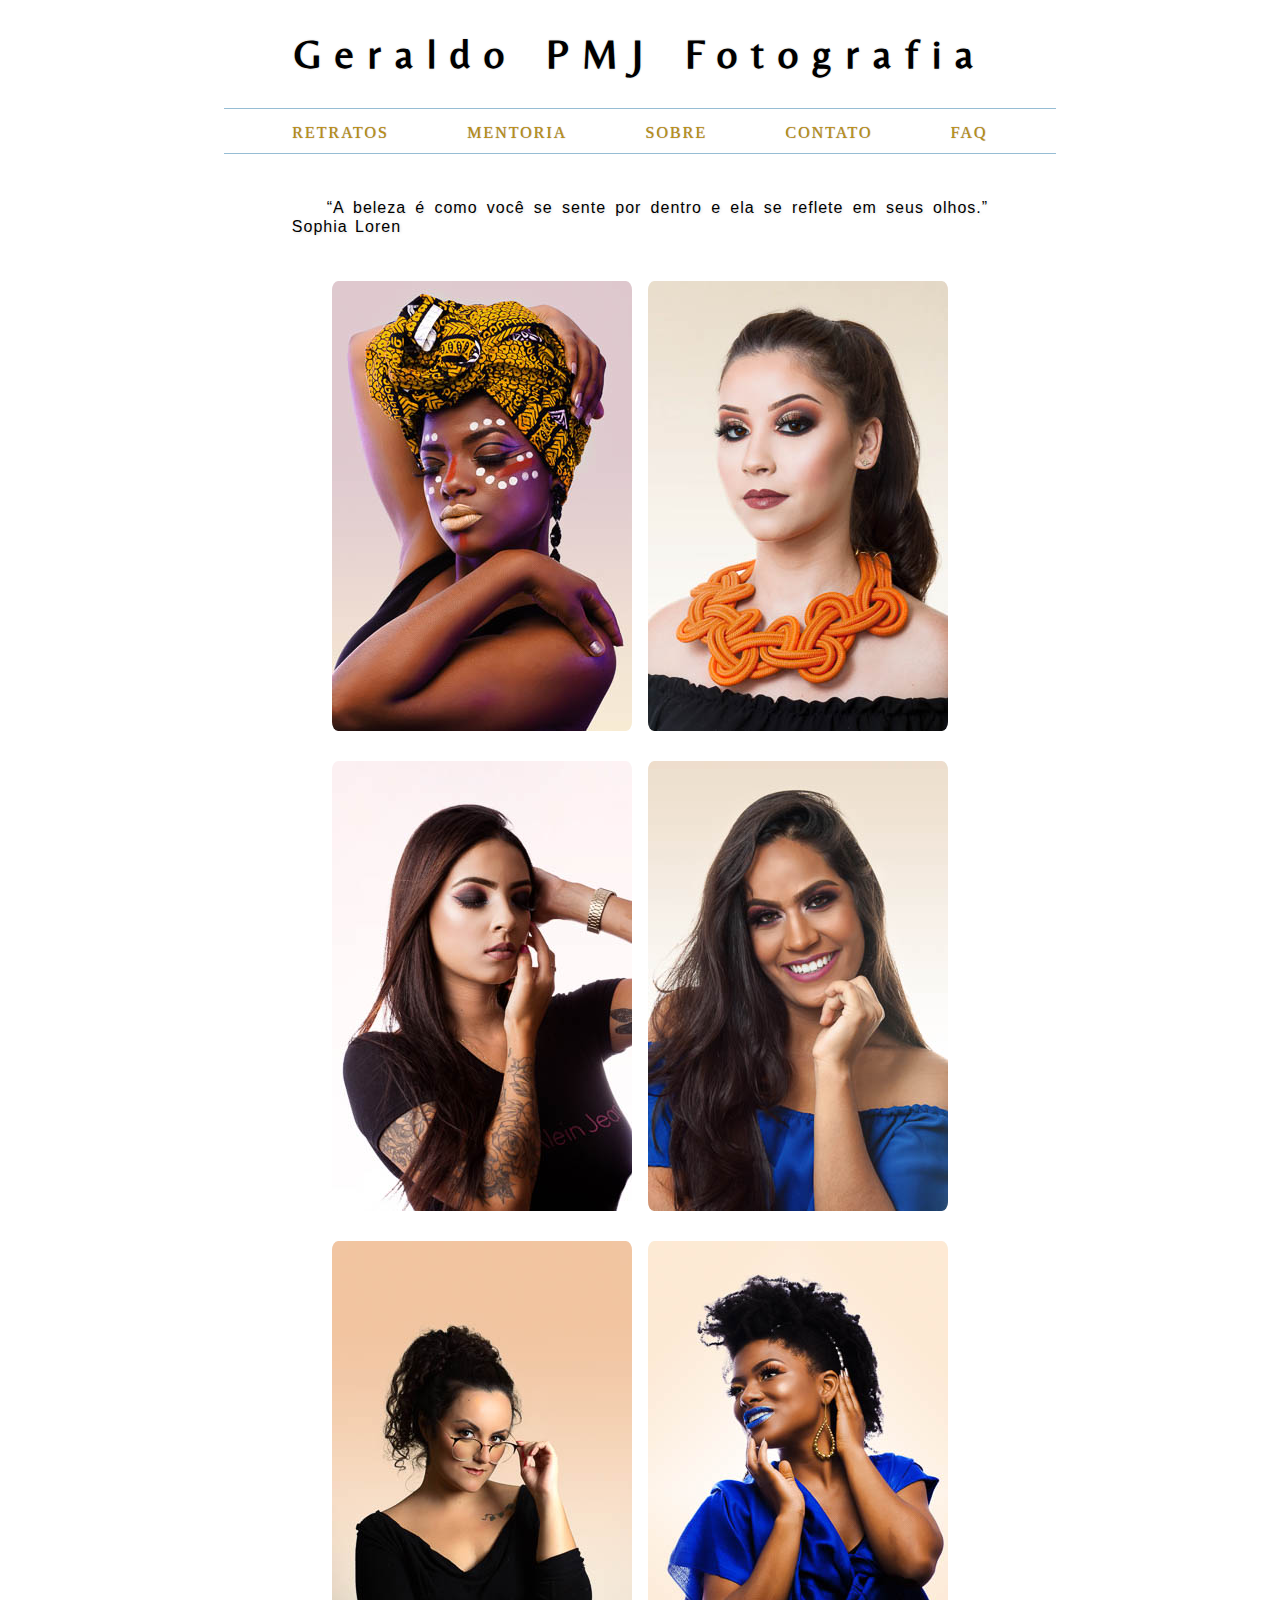
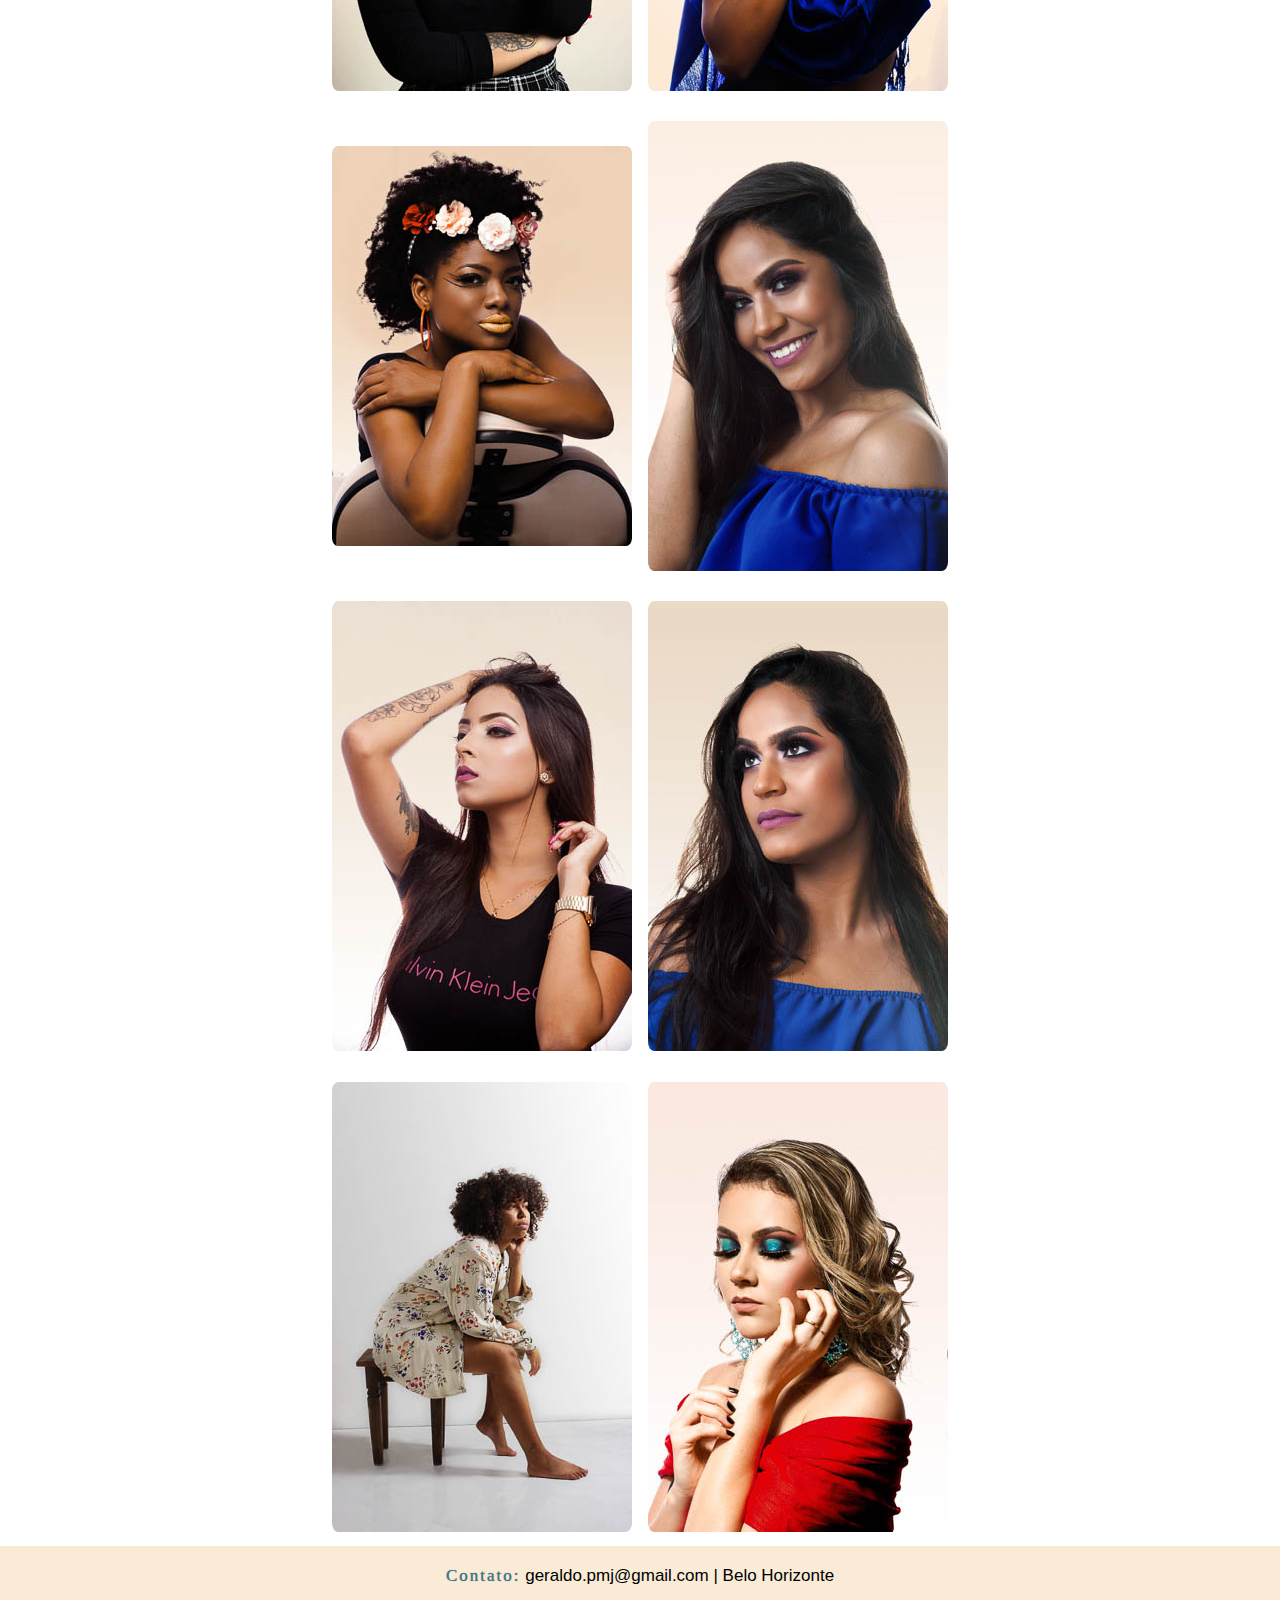
==== commit 7780d401: "1.3 more responsive" ====
--- a/index.html
+++ b/index.html
@@ -60,38 +60,25 @@
                 
                 <div class="fotos">
                     <ul class="photos">
-                        <div>
-                            <li><figure><img src="./images/1.jpg" alt="Portrait of a woman"></figure></li>
-                            <li><figure><img src="./images/2.jpg" alt="Portrait of a woman"></figure></li>
-                            <li><figure><img src="./images/3.jpg" alt="Portrait of a woman"></figure></li>
-                            <li><figure><img src="./images/4.jpg" alt="Portrait of a woman"></figure></li>
-                            <li><figure><img src="./images/5.jpg" alt="Portrait of a woman"></figure></li>
-                            <li><figure><img src="./images/17.jpg" alt="Portrait of a woman"></figure></li>
-                        </div>
-
-                        <div>
-                            <li><figure><img src="./images/6.jpg" alt="Portrait of a woman"></figure></li>
-                            <li><figure><img src="./images/7.jpg" alt="Portrait of a woman"></figure></li>
-                            <li><figure><img src="./images/8.jpg" alt="Portrait of a woman"></figure></li>
-                            <li><figure><img src="./images/9.jpg" alt="Portrait of a woman"></figure></li>
-                            <li><figure><img src="./images/10.jpg" alt="Portrait of a woman"></figure></li>
-                            <li><figure><img src="./images/11.jpg" alt="Portrait of a woman"></figure></li>    
-                        </div>
-
-                        <div>
-                            <li><figure><img src="./images/12.jpg" alt="Portrait of a woman"></figure></li>
-                            <li><figure><img src="./images/13.jpg" alt="Portrait of a woman"></figure></li>
-                            <li><figure><img src="./images/14.jpg" alt="Portrait of a woman"></figure></li>
-                            <li><figure><img src="./images/16.jpg" alt="Portrait of a woman"></figure></li>
-                            <li><figure><img src="./images/15.jpg" alt="Portrait of a woman"></figure></li>            
-                        </div>
+                        <li><figure><img src="./images/1.jpg" alt="Portrait of a woman"></figure></li>
+                        <li><figure><img src="./images/11.jpg" alt="Portrait of a woman"></figure></li>
+                        <li><figure><img src="./images/10.jpg" alt="Portrait of a woman"></figure></li>
+                        <li><figure><img src="./images/12.jpg" alt="Portrait of a woman"></figure></li>
+                        <li><figure><img src="./images/16.jpg" alt="Portrait of a woman"></figure></li>
+                        <li><figure><img src="./images/5.jpg" alt="Portrait of a woman"></figure></li>
+                        <li><figure><img src="./images/3.jpg" alt="Portrait of a woman"></figure></li>
+                        <li><figure><img src="./images/14.jpg" alt="Portrait of a woman"></figure></li>
+                        <li><figure><img src="./images/8.jpg" alt="Portrait of a woman"></figure></li>
+                        <li><figure><img src="./images/13.jpg" alt="Portrait of a woman"></figure></li>
+                        <li><figure><img src="./images/15.jpg" alt="Portrait of a woman"></figure></li>
+                        <li><figure><img src="./images/2.jpg" alt="Portrait of a woman"></figure></li>                           
                     </ul>
                 </div>
                 
 
             </main>
             <footer class="contatobase">
-                <a href="./contato.html" class="myButton2">Contato:</a> geraldo.pmj@gmail.com | Cel.: (31) 98767-1500 | Belo Horizonte
+                <a href="./contato.html" class="myButton2">Contato:</a> geraldo.pmj@gmail.com | Belo Horizonte
             </footer>
         </body>
     <script src="script.js"></script>
--- a/style.css
+++ b/style.css
@@ -1,3 +1,4 @@
+    
     * { /* config box, muda tamanho das fotos */
         margin: 0;
         padding: 0;
@@ -19,19 +20,19 @@
     }
     
     header { /* Config do header */
-        padding-top: 20px;
         font-size: 20px;
         display: flex;
         flex-direction: column;
         justify-content: center;
         text-align: center;
         align-items: center;
+        
+
     }
 
     .center { /* centralizar coisas da classe center */
         text-align: center;
-        margin-left: 5%;
-        margin-right: 5%;
+        width: 85%;
     }
 
     hr { /* linha azul do menu */
@@ -45,13 +46,13 @@
     
     .title { /* config do titulo */
         color: black;
+        padding: 30px 0px;
         text-align: center;
         letter-spacing: 6px;
         text-shadow: 2px 2px 20px rgba(0,0,0,0.1);
         word-spacing: 4px;
-        padding: 0px 10px;
-        padding-bottom: 10px;
-        text-shadow: 1px 1px 3px rgb(200, 200, 200);
+        text-shadow: 0px 0px 2px rgb(200, 200, 200);
+        width: 100%;
     }
 
     .menupad{
@@ -115,7 +116,7 @@
         width: 64%;
         margin: auto;
         gap: 24px;
-        margin-top: 32px;
+        margin-top: 25px;
         display: flex;
         flex-direction:column;
         justify-content: center;
@@ -136,9 +137,9 @@
 
     }
 
-h3{
+    h3{
     margin: 10px;
-}
+    }
 
     p {/* config dos parágrafos */
         color: black;
@@ -155,6 +156,7 @@
         display: flex;
         flex-direction: row;
         justify-content: center;
+        align-items: center;
         gap: 16px;
         flex-wrap: wrap;
     }
@@ -166,7 +168,7 @@
     .photos img {/* propiedades das fotos */
         width: 300px;
         margin-bottom: 10px;
-        border-radius: 1%;
+        border-radius: 2%;
         transition: 0.5s;
     }
     .photos figure {/* propiedades das fotos */
@@ -186,12 +188,12 @@
 
     .estudo img {  /*imagem na página mentoria*/
         border-radius: 50%;
-        width: 40%;
+        width: 300px;
     }
     
     .eu img { /*imagem na página sobre*/
         border-radius: 50%;
-        width: 25%;
+        width: 300px;
     }
 
     .contatobase {/* config da base do contato*/
@@ -294,8 +296,9 @@
     }
 
     .faq {
-        margin-left: 13%;
-        margin-right: 13%;
+        margin-left: auto;
+        margin-right: auto;
+        width: 70%;
     }
 
 /* ===== Scrollbar CSS ===== */
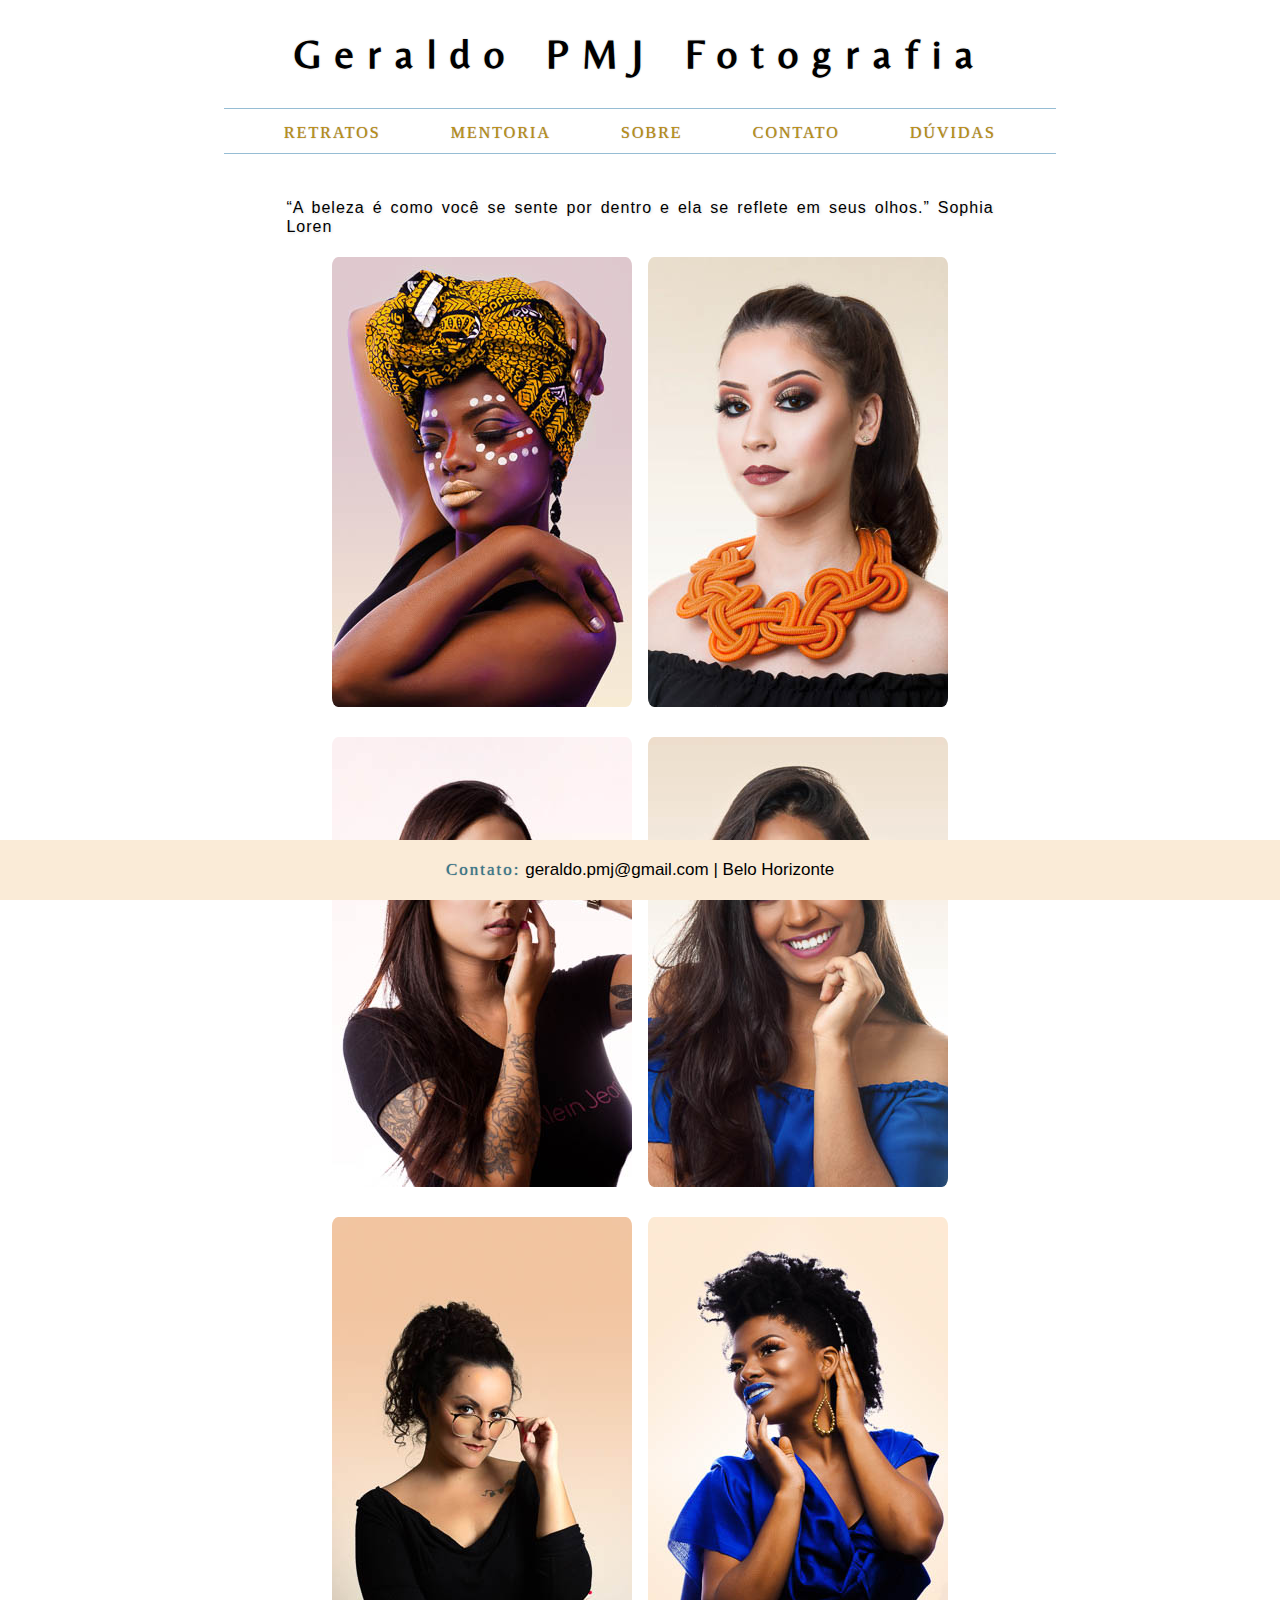
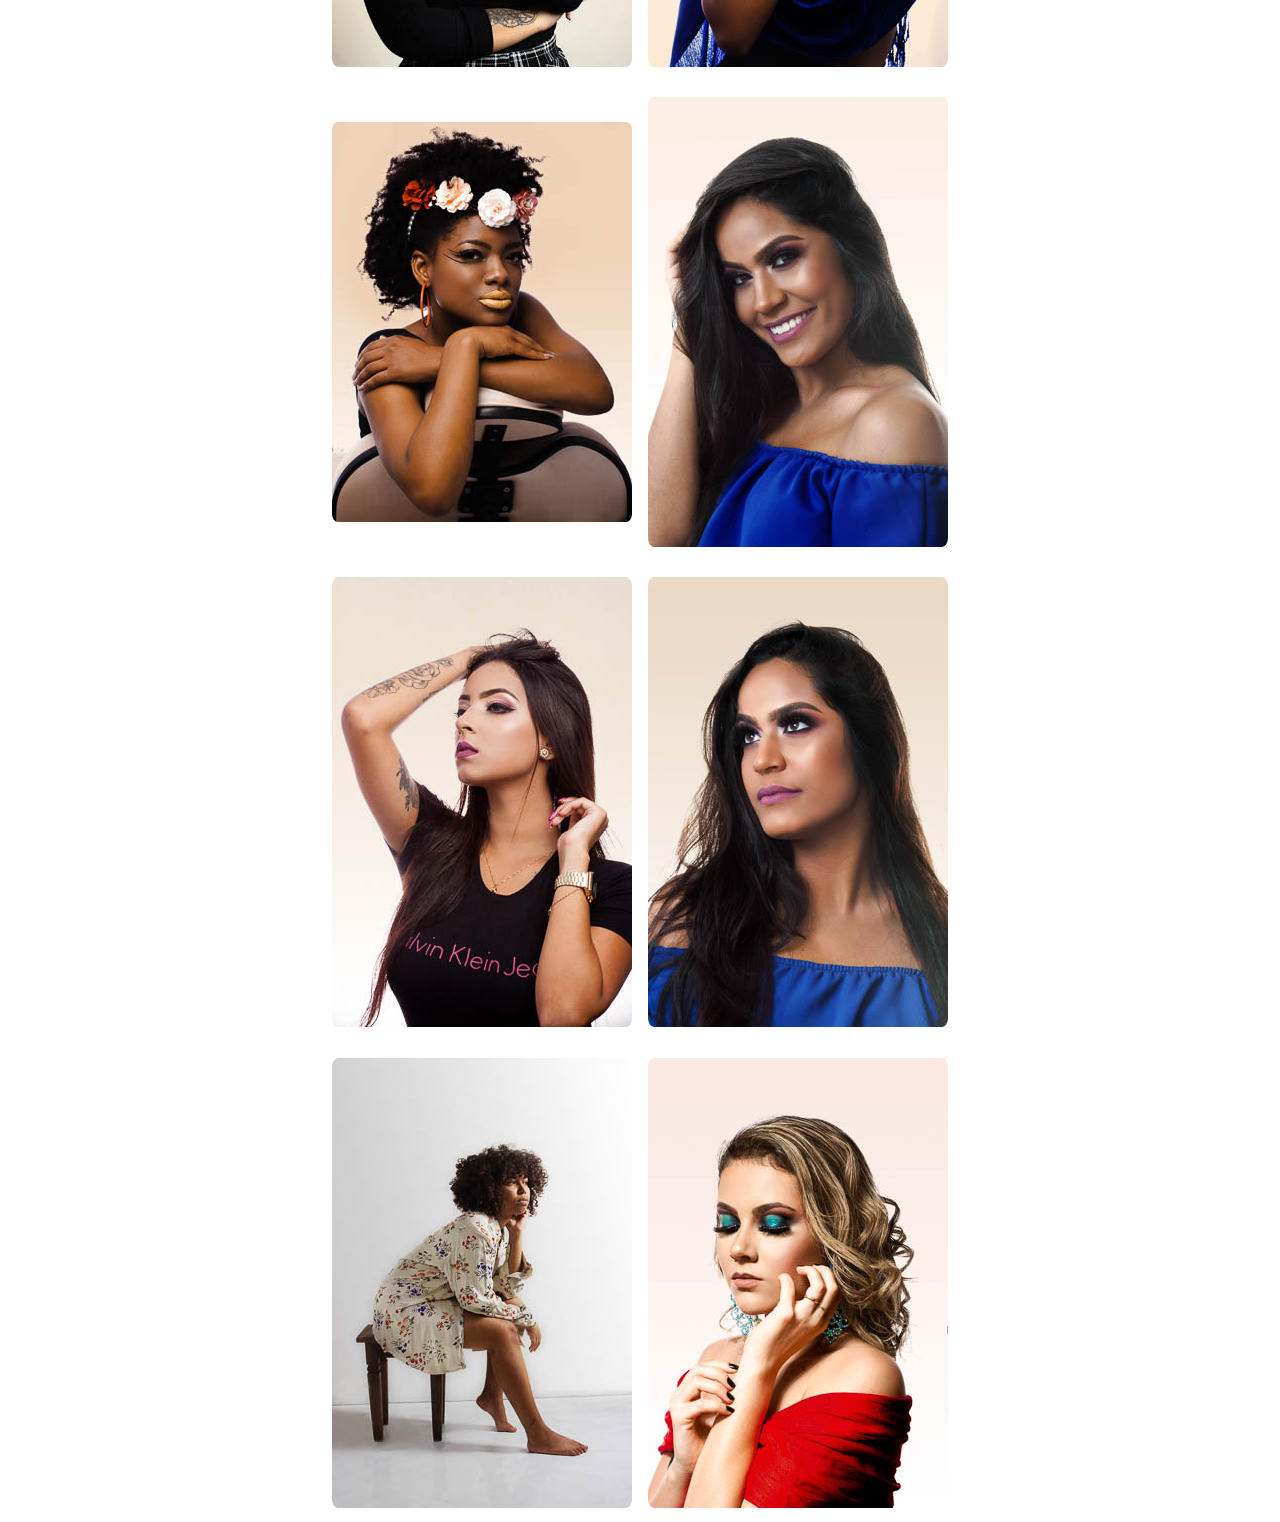
==== commit 941113d1: "1.5" ====
--- a/index.html
+++ b/index.html
@@ -43,7 +43,7 @@
                         <li><a href="./mentoria.html" class="myButton">MENTORIA</a></li>
                         <li><a href="./sobre.html" class="myButton">SOBRE</a></li>
                         <li><a href="./contato.html" class="myButton">CONTATO</a></li>
-                        <li><a href="./faq.html" class="myButton">FAQ</a></li>
+                        <li><a href="./faq.html" class="myButton">DÚVIDAS</a></li>
                     </ul>
                 </div>
 
@@ -77,9 +77,9 @@
                 
 
             </main>
-            <footer class="contatobase">
-                <a href="./contato.html" class="myButton2">Contato:</a> geraldo.pmj@gmail.com | Belo Horizonte
-            </footer>
         </body>
+        <footer class="contatobase">
+            <a href="./contato.html" class="myButton2">Contato:</a> geraldo.pmj@gmail.com | Belo Horizonte
+        </footer>
     <script src="script.js"></script>
     </html>--- a/style.css
+++ b/style.css
@@ -1,9 +1,9 @@
     
-    * { /* config box, muda tamanho das fotos */
-        margin: 0;
-        padding: 0;
-        box-sizing: border-box;
-    }
+ * { /* config box, muda tamanho das fotos */
+    margin: 0;
+    padding: 0;
+    box-sizing: border-box;
+ }
     
     body * {/* config da fonte no body */
         font-family: 'EB+Garamond', serif;
@@ -15,8 +15,8 @@
         display: flex;
         flex-direction:column;
         justify-content: center;
-        text-align: center;
         min-height: 100vh;
+        overflow: auto;
     }
     
     header { /* Config do header */
@@ -26,13 +26,12 @@
         justify-content: center;
         text-align: center;
         align-items: center;
-        
-
     }
 
     .center { /* centralizar coisas da classe center */
-        text-align: center;
         width: 85%;
+        text-align: center;
+        margin: auto;
     }
 
     hr { /* linha azul do menu */
@@ -66,10 +65,8 @@
         list-style-type:none;
         display: flex;
         flex-direction: row;
-        justify-content: center;
+        justify-content:space-evenly;
         flex-wrap: wrap;
-        text-align: center;
-        justify-content: space-evenly;   
     }
 
     .myButton {/* botão menu */
@@ -112,23 +109,35 @@
     }
     
     main {/* propiedades do main */
-        max-width: 64%;
-        width: 64%;
+        max-width: 65%;
+        width: 65%;
         margin: auto;
-        gap: 24px;
         margin-top: 25px;
         display: flex;
-        flex-direction:column;
+        flex-direction: column;
         justify-content: center;
         align-items: center;
-        align-content: center;
-        text-align: center;
+
     }
 
     h1 {/* propiedades dos títulos */
         font-family: 'Belleza', serif;
         letter-spacing: 14px;
         font-size: 34;
+        padding-left: 20px;
+        padding-right: 20px;
+    }
+
+    h2 {/* propiedades dos títulos */
+        font-family: 'Belleza', serif;
+        letter-spacing: 14px;
+        text-align: center;
+    }
+
+    h3 {/* propiedades dos títulos */
+        font-family: 'Belleza', serif;
+        text-align: center;
+        color: #707070;
     }
     
     .texto {
@@ -144,7 +153,6 @@
     p {/* config dos parágrafos */
         color: black;
         text-align: justify;
-        text-indent: 5%;
         padding-bottom: 20px;
         font-family: 'Trebuchet MS', 'Lucida Sans Unicode', 'Lucida Grande', 'Lucida Sans', Arial, sans-serif;
         word-spacing: 2px;
@@ -186,22 +194,32 @@
         pointer-events:none
     }
 
+    figure{
+        text-align: center;
+    }
     .estudo img {  /*imagem na página mentoria*/
         border-radius: 50%;
-        width: 300px;
+        width: 80%;
+        max-width: 300px;
     }
     
     .eu img { /*imagem na página sobre*/
+        margin: auto;
+        text-align: center;
         border-radius: 50%;
-        width: 300px;
-    }
-
-    .contatobase {/* config da base do contato*/
+        width: 80%;
+        max-width: 300px;
+    }
+
+    .contatobase {/* config da base do contato footer*/
         font-size:17px;
         font-family: 'Trebuchet MS', 'Lucida Sans Unicode', 'Lucida Grande', 'Lucida Sans', Arial, sans-serif;
         background-color: antiquewhite;
         padding: 20px;
-        margin-top: auto;
+        width: 100vw;
+        position: fixed;
+        bottom: 0;
+        text-align: center;
     }
 
     .contatobox {/* config do contato box*/
@@ -210,12 +228,15 @@
     }
 
     .formsec {/*`form contato */
+        display: flex;
+        flex-direction: column;
+        justify-content: center;
+        align-items: center;
         background-color: rgba(218, 165, 32, 0.203);
         padding: 20px;
-        width: 300px;
-        border: #dfdfdf;
+        min-width: 300px;
+        width: 40%;
         border-radius: 6%;
-        margin: auto;
         margin-bottom: 30px;
     }
 
@@ -269,7 +290,6 @@
     }
     
     button {/* botão do form contato */
-        margin-left: 1.5em;
         background-color: rgb(127, 200, 222);
         border: 5px;
         border-radius: 10px; 
@@ -296,29 +316,24 @@
     }
 
     .faq {
-        margin-left: auto;
-        margin-right: auto;
-        width: 70%;
-    }
-
-/* ===== Scrollbar CSS ===== */
-  /* Firefox */
-  * {
-    scrollbar-width: auto;
-    scrollbar-color: #ffdb8e #fafafa;
-  }
-
-  /* Chrome, Edge, and Safari */
-  *::-webkit-scrollbar {
-    width: 16px;
-  }
-
-  *::-webkit-scrollbar-track {
-    background: #fafafa;
-  }
-
-  *::-webkit-scrollbar-thumb {
-    background-color: #ffdb8e;
-    border-radius: 10px;
-    border: 1px outset #ffffff;
-  }+        display: flex;
+        margin-top: 20px;
+        margin-bottom: 20px;
+        flex-wrap: wrap;
+        justify-content: center;
+        padding: 20px 20px;
+        gap: 10%;
+        width: 80%;
+        background-color: rgba(218, 165, 32, 0.203);
+        border-radius: 25px;
+        padding: 20px;
+        min-width: 300px;
+        font-size:small;
+    }
+
+    .faqdiv{
+        text-align: justify;
+        min-width: 250px;
+        width: 40%;
+        padding: 20px 0px;
+    }